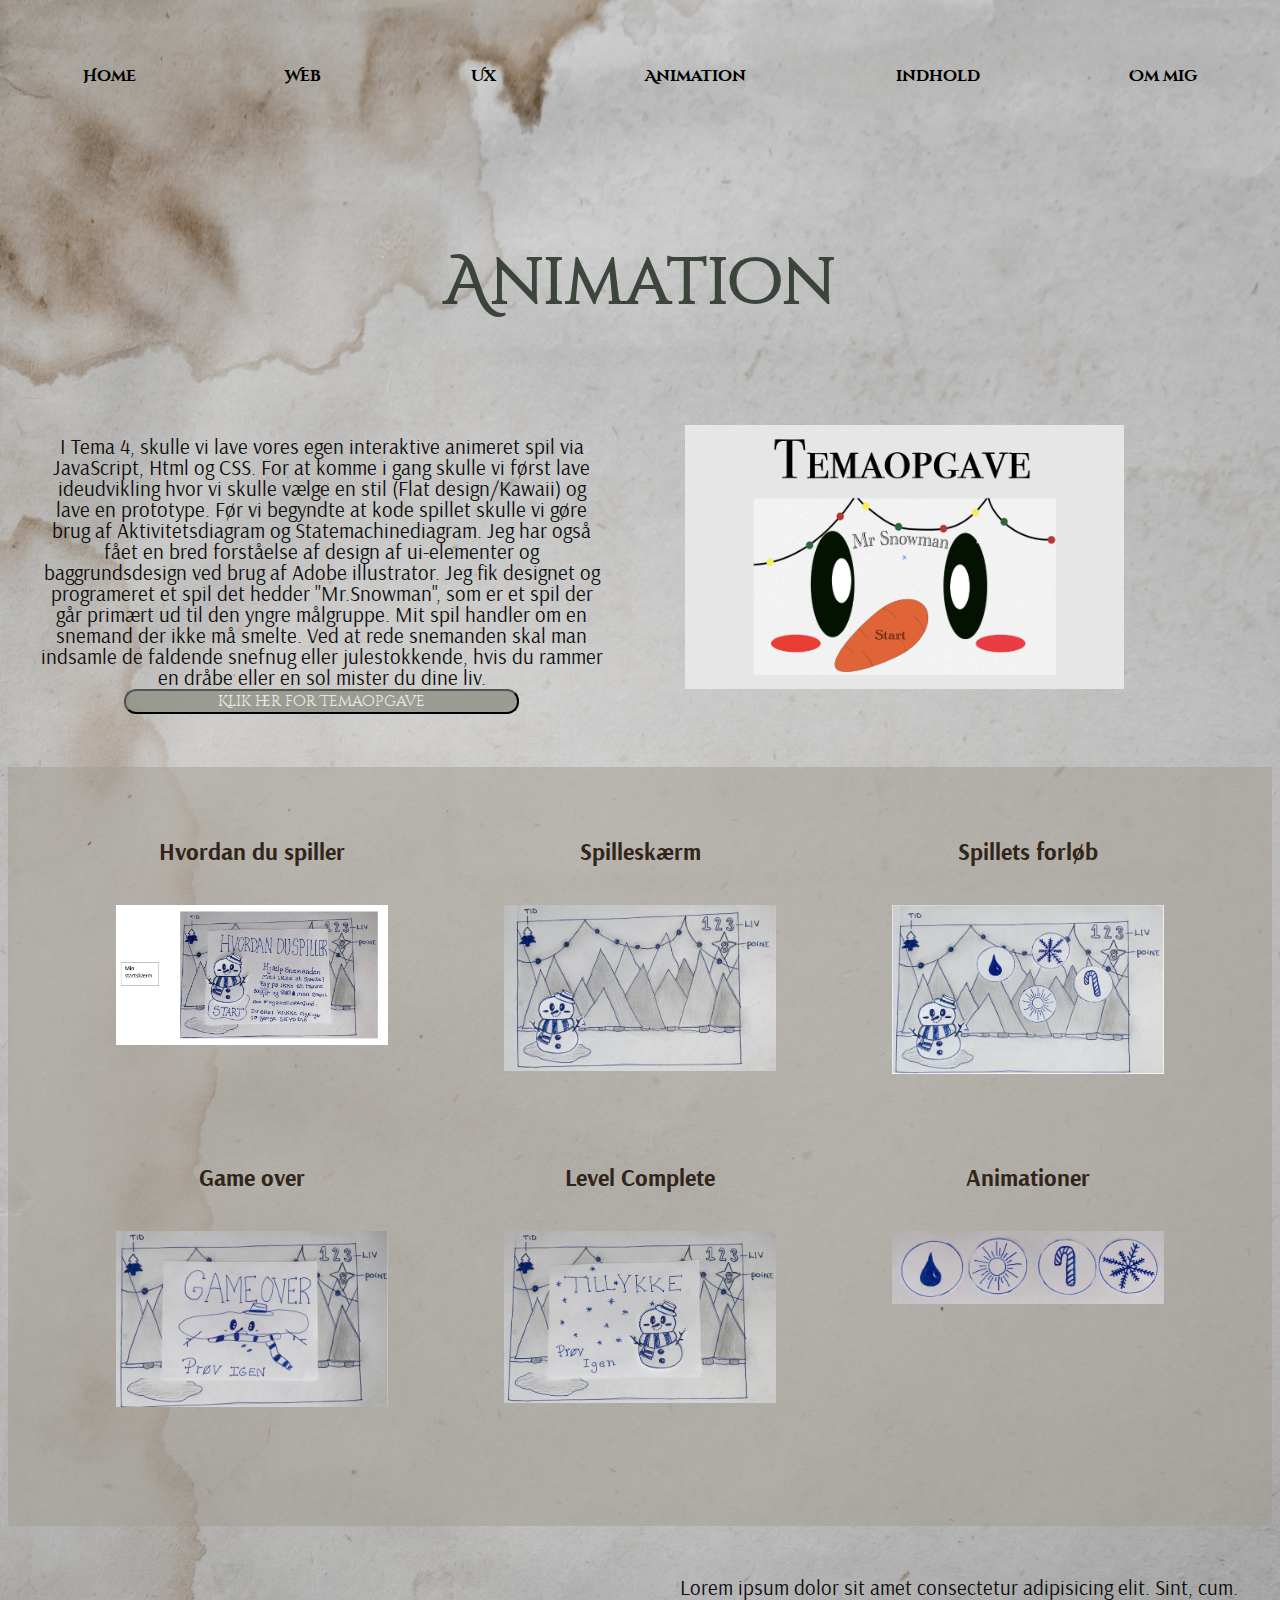
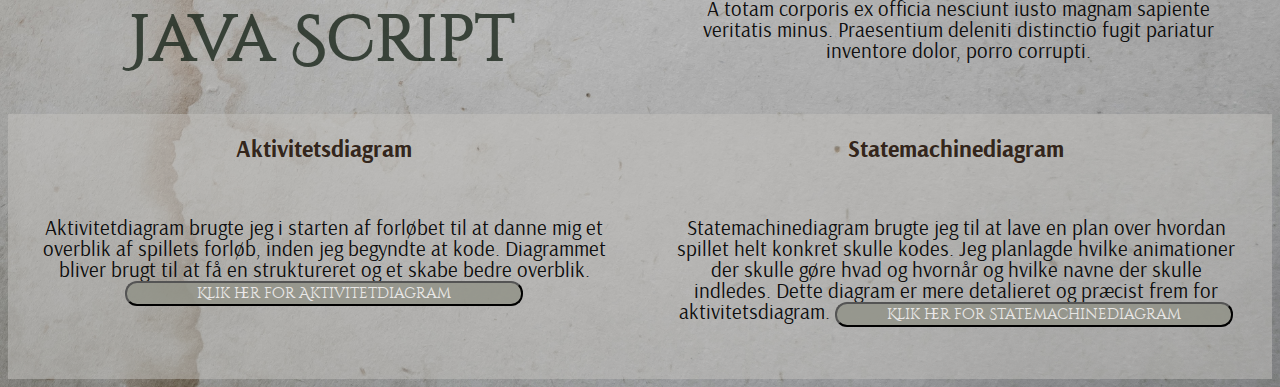
==== Animation.html @ ffbdc607 "./" ====
<!DOCTYPE html>
<html lang="da">
  <head>
    <meta charset="UTF-8" />
    <meta http-equiv="X-UA-Compatible" content="IE=edge" />
    <meta name="robots" content="noindex" />
    <meta name="viewport" content="width=device-width, initial-scale=1.0" />
    <link rel="stylesheet" href="./stylesheet.css" />
    <link rel="stylesheet" href="./Animation.css" />
    <title>Portfolie</title>
  </head>
  <body>
    <header>
      <nav class="main-menu">
        <button class="toggle-btn"></button>
        <ul>
          <li><a href="./index.html">Home</a></li>
          <li><a href="./Web.html">Web</a></li>
          <li><a href="./Ux.html"> Ux</a></li>
          <li><a href="./Animation.html">Animation</a></li>
          <li><a href="./indhold.html">indhold</a></li>
          <li><a href="./ommig.html">Om mig</a></li>
        </ul>
      </nav>
    </header>
    <main>
      <h1>Animation</h1>
      <div class="grid">
        <p>
          I Tema 4, skulle vi lave vores egen interaktive animeret spil via JavaScript, Html og CSS. For at komme i gang skulle vi først lave ideudvikling hvor vi skulle vælge en stil (Flat design/Kawaii) og lave en prototype. Før vi begyndte at kode
          spillet skulle vi gøre brug af Aktivitetsdiagram og Statemachinediagram. Jeg har også fået en bred forståelse af design af ui-elementer og baggrundsdesign ved brug af Adobe illustrator. Jeg fik designet og programeret et spil det hedder
          "Mr.Snowman", som er et spil der går primært ud til den yngre målgruppe. Mit spil handler om en snemand der ikke må smelte. Ved at rede snemanden skal man indsamle de faldende snefnug eller julestokkende, hvis du rammer en dråbe eller en
          sol mister du dine liv.
          <a href="https://www.sofiekkea.online/kea/04_animation/website/index.html" class="GFG"> </a>
          <button>Klik her for Temaopgave</button>
        </p>
        <div>
          <img class="Design" src="./billeder/9.png" alt="Design" />
        </div>
      </div>

      <div class="grid3">
        <h3>
          Hvordan du spiller
          <img class="Website" src="./billeder/7.png" alt="website" />
        </h3>
        <h3>
          Spilleskærm
          <img class="Website" src="./billeder/30.png" alt="website" />
        </h3>
        <h3>
          Spillets forløb
          <img class="Website" src="./billeder/31.png" alt="website" />
        </h3>
        <h3>
          Game over
          <img class="Website" src="./billeder/32.png" alt="website" />
        </h3>
        <h3>
          Level Complete
          <img class="Website" src="./billeder/33.png" alt="skitse5" />
        </h3>
        <h3>
          Animationer
          <img class="Website" src="./billeder/34.png" alt="website" />
        </h3>
      </div>

      <div class="grid">
        <h1>Java Script</h1>
        <p>Lorem ipsum dolor sit amet consectetur adipisicing elit. Sint, cum. A totam corporis ex officia nesciunt iusto magnam sapiente veritatis minus. Praesentium deleniti distinctio fugit pariatur inventore dolor, porro corrupti.</p>
      </div>

      <div class="grid4">
        <div>
          <h3>Aktivitetsdiagram</h3>
          <p>
            Aktivitetdiagram brugte jeg i starten af forløbet til at danne mig et overblik af spillets forløb, inden jeg begyndte at kode. Diagrammet bliver brugt til at få en struktureret og et skabe bedre overblik.
            <a href="https://www.sofiekkea.online/kea/04_animation/website/teknik.html" class="video1"> </a>
            <button>Klik her for Aktivitetdiagram</button>
          </p>
        </div>
        <div>
          <h3>Statemachinediagram</h3>
          <p>
            Statemachinediagram brugte jeg til at lave en plan over hvordan spillet helt konkret skulle kodes. Jeg planlagde hvilke animationer der skulle gøre hvad og hvornår og hvilke navne der skulle indledes. Dette diagram er mere detalieret og
            præcist frem for aktivitetsdiagram.
            <a href="https://www.sofiekkea.online/kea/04_animation/website/teknik.html" class="video2"> </a>
            <button>Klik her for Statemachinediagram</button>
          </p>
        </div>
      </div>
    </main>
    <script src="./portfolie.js"></script>
  </body>
</html>
---- stylesheet.css ----
/* Mine fonts */

@font-face {
  font-family: "cinzeldecoration";
  src: url("MenuFont/cinzeldecorative-regular-webfont.woff2") format("woff");
}

@font-face {
  font-family: "cinzeldecoration1";
  src: url("MenuFont/cinzeldecorative-bold-webfont.woff2") format("woff");
}

@font-face {
  font-family: "tekst";
  src: url(tekst/webfontkit-20230109-085537/arsenal-regular-webfont.woff2);
}

@font-face {
  font-family: "h3";
  src: url(tekst/webfontkit-20230109-085537/arsenal-bold-webfont.woff2);
}

/* tekst */

h1 {
  font-size: 120px;
  font-family: "cinzeldecoration";
  transition: 700ms ease;
  margin-bottom: 0px;
  color: rgb(207, 204, 177);
  text-align: center;
}

h2 {
  font-size: 40px;
  font-family: "cinzeldecoration1";
  margin-bottom: 0px;
  color: rgb(71, 67, 67);
  text-align: center;
}

p {
  font-family: "tekst";
  font-size: 1.5rem;
  color: rgba(247, 247, 247, 0.933);
  text-align: center;
  padding: 5%;
}

h1 {
  font-size: 4rem;
  color: rgba(28, 40, 29, 0.816);
  padding: 5%;
}

/* Min menu (Unordered list) */

ul {
  list-style: none;
  display: flex;
  font-family: "cinzeldecoration1";
  justify-content: space-around;
  padding: 50px 0;
  /* background-color: rgba(0, 0, 0, 0.144); */
}

ul:hover {
  letter-spacing: 1px;
  transition: 700ms ease;
}

ul a {
  color: rgb(0, 0, 0);
  text-decoration: none;
}

/* Min baggrund */

body {
  background-image: url(./billeder/baggrund.jpg);
  background-size: cover;
}

/* Portfolie overskrift på Forside (ease in)*/

.container {
  height: 50%;
  display: flex;
  margin: 10% 30%;
  flex-direction: column;
  align-items: center;
}

p {
  font-family: "tekst";
  font-size: 1.3rem;
  color: rgba(0, 0, 0, 0.933);
  /* text-align: center; */
  /* padding: 10%; */
  /* background-color: rgba(197, 209, 199, 0.596); */
}

h1:hover {
  letter-spacing: 1px;
}

.navn {
  color: bisque;
  text-align: center;
}

/* button {
  height: 25px;
  width: 60%;
  font-size: 15px;
  color: #e9e7e6;
  font-family: "cinzeldecoration";
  gap: 5px;
} */

/* burgermenu */
.toggle-btn {
  font-family: "astralaga";
  background: transparent;
  padding: 5px;
  border: solid 1px;
  min-width: 44px;
  min-height: 44px;
  font-size: 1.1rem;
  cursor: pointer;
  display: none;
  place-content: center;
}

h4 {
  text-align: center;
  font-size: xx-large;
}

.grid {
  grid-template-columns: 1fr;
}

@media (max-width: 600px) {
  .toggle-btn {
    display: block;
  }

  .main-menu.shown {
    display: contents;
  }

  .main-menu ul {
    display: none;
  }

  .main-menu.shown ul {
    border-top: 1px solid #000;
    padding-top: 1rem;
    display: flex;
    flex-flow: column;
    flex-basis: 100%;
  }

  h1 {
    font-size: 60px;
  }

  ul a {
    color: rgb(207, 204, 177);
  }

  .grid {
    grid-template-columns: 1fr;
  }

  body {
    background-size: cover;
    background-repeat: no-repeat;
  }
}
---- Animation.css ----
.grid3 {
  display: grid;
  grid-template-columns: 1fr 1fr 1fr;
  padding: 50px;
}

img {
  width: 70%;
  gap: 20px;
  margin: 40px;
  justify-self: center;
}
.grid {
  display: grid;
  grid-template-columns: 1fr 1fr;
  grid-gap: 10px;

  /* background-color: rgba(33, 29, 29, 0.368); */
}

.grid1 {
  display: grid;
  grid-template-columns: 1fr;
  background-color: rgba(110, 113, 109, 0.548);
}

.grid3 {
  display: grid;
  grid-template-columns: 1fr 1fr 1fr;
  background-color: rgba(163, 157, 147, 0.504);
}

.grid4 {
  display: grid;
  grid-template-columns: 1fr 1fr;
  background-color: rgba(195, 193, 190, 0.504);
}

h3 {
  font-family: "p";
  font-size: 1.5rem;
  color: rgba(39, 23, 13, 0.933);
  text-align: center;
  /* padding: 10%; */
  /* background-color: rgba(197, 209, 199, 0.596); */
}

h1 {
  font-size: 4rem;
  color: rgba(28, 40, 29, 0.816);
  padding: 5%;
}

button {
  justify-content: center;
  width: 70%;
  font-size: 15px;
  color: #e9e7e6;
  background: #919288d8;
  font-family: "cinzeldecoration";
  border-radius: 12px;
  margin: auto;
  gap: 20%;
}

h3 {
  font-family: "h3";
  font-size: 1.5rem;
  color: rgba(39, 23, 13, 0.933);
  text-align: center;
}

@media (max-width: 600px) {
  .grid {
    grid-template-columns: 1fr;
  }

  ul a {
    color: rgb(0, 0, 0);
  }

  h1 {
    font-size: 2rem;
    color: black;
  }
  .grid1 {
    grid-template-columns: 1fr;
  }
  .grid3 {
    grid-template-columns: 1fr;
  }
  .grid4 {
    grid-template-columns: 1fr;
  }

  iframe {
    width: 100%;
  }
}
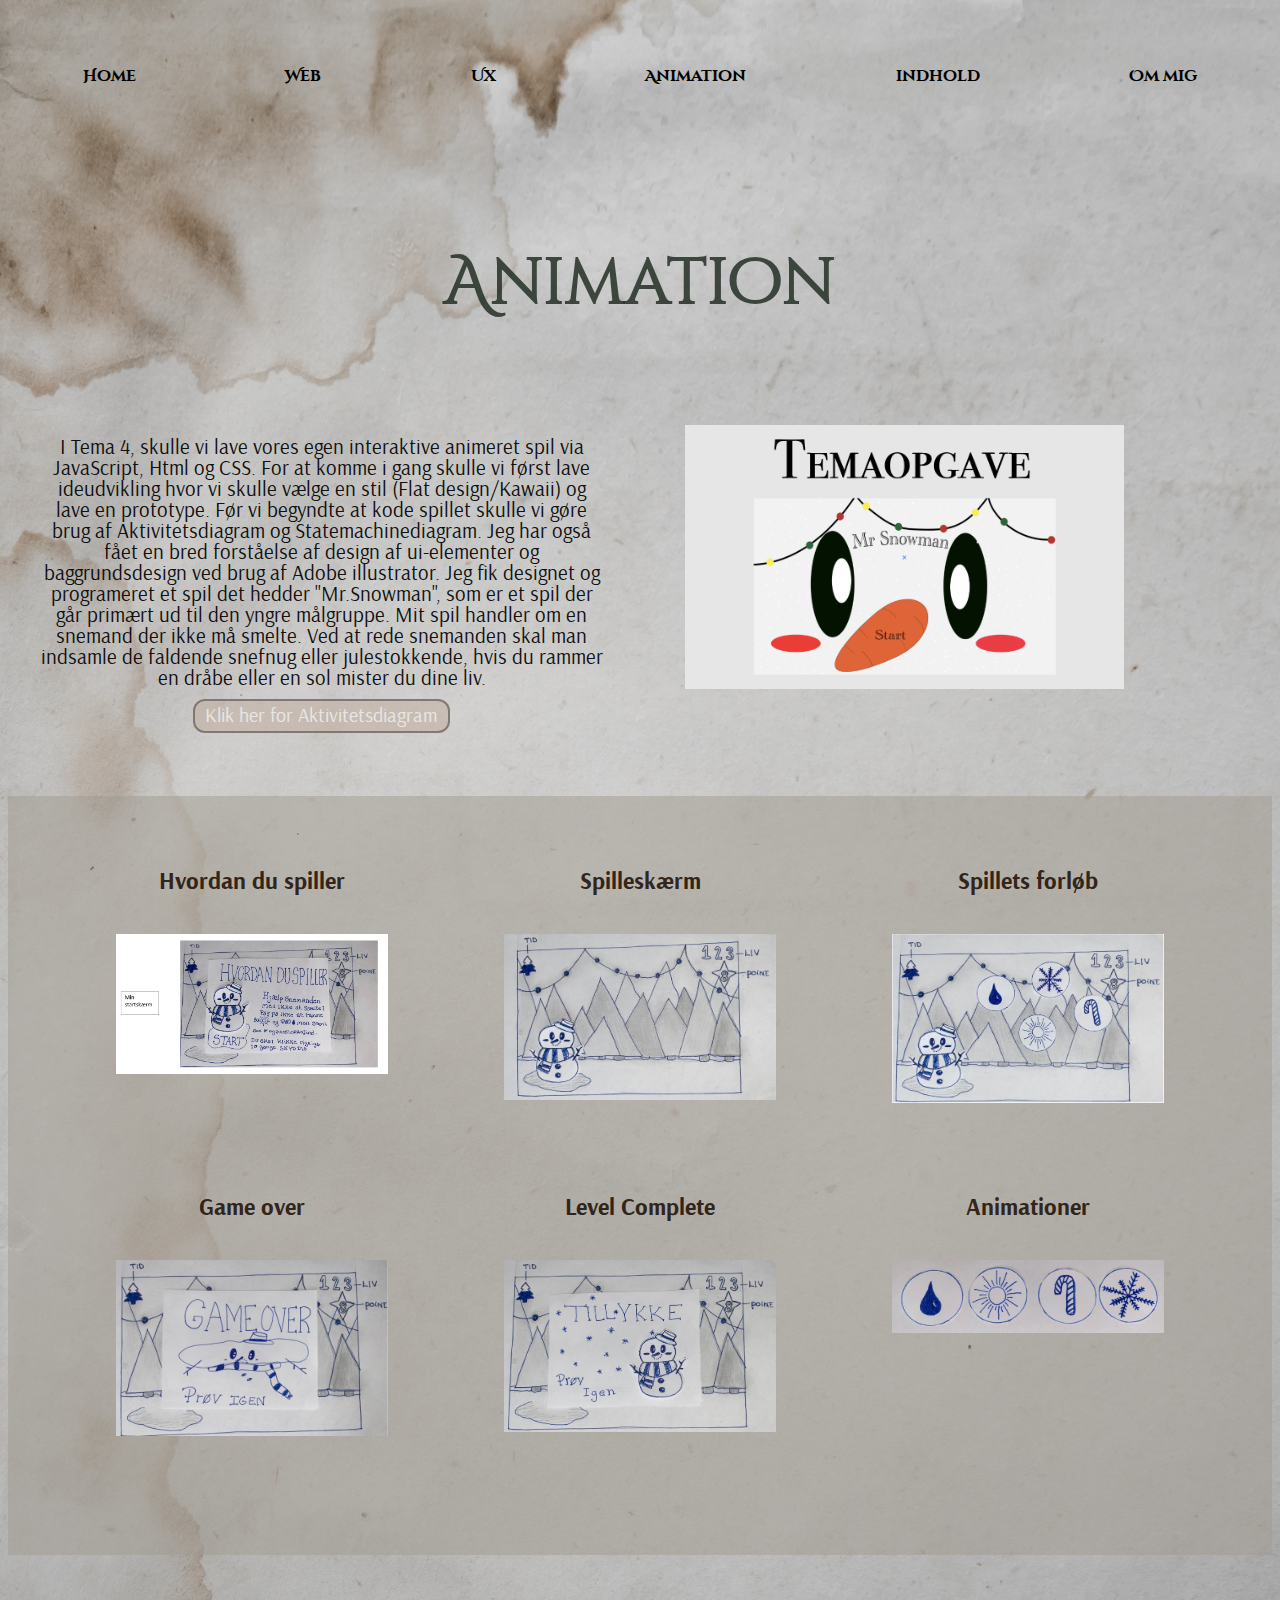
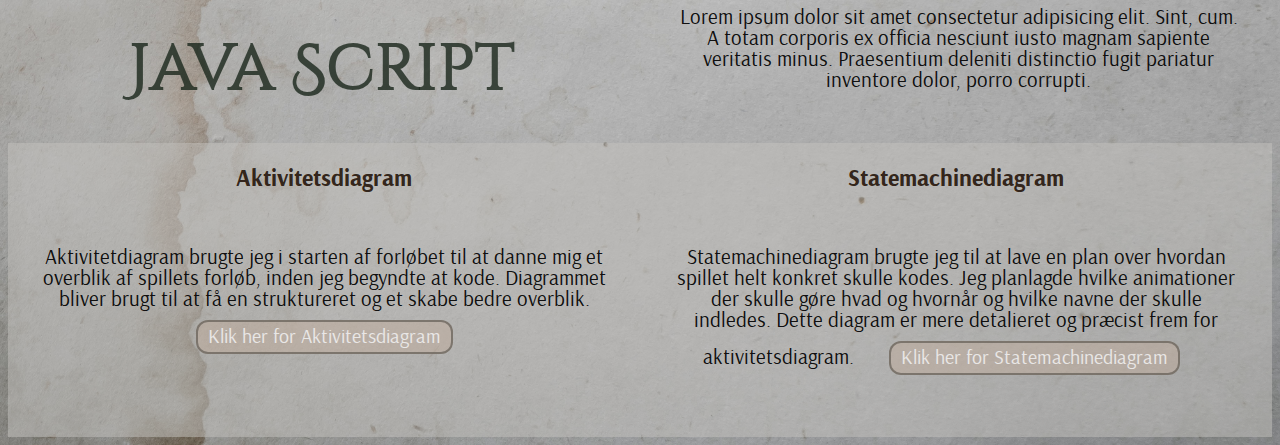
==== commit ec17e754: "ændringer" ====
--- a/Animation.html
+++ b/Animation.html
@@ -31,9 +31,9 @@
           spillet skulle vi gøre brug af Aktivitetsdiagram og Statemachinediagram. Jeg har også fået en bred forståelse af design af ui-elementer og baggrundsdesign ved brug af Adobe illustrator. Jeg fik designet og programeret et spil det hedder
           "Mr.Snowman", som er et spil der går primært ud til den yngre målgruppe. Mit spil handler om en snemand der ikke må smelte. Ved at rede snemanden skal man indsamle de faldende snefnug eller julestokkende, hvis du rammer en dråbe eller en
           sol mister du dine liv.
-          <a href="https://www.sofiekkea.online/kea/04_animation/website/index.html" class="GFG"> </a>
-          <button>Klik her for Temaopgave</button>
+          <a href="https://www.sofiekkea.online/kea/04_animation/website/index.html" class="GFG"> Klik her for Aktivitetsdiagram</a>
         </p>
+
         <div>
           <img class="Design" src="./billeder/9.png" alt="Design" />
         </div>
@@ -76,8 +76,7 @@
           <h3>Aktivitetsdiagram</h3>
           <p>
             Aktivitetdiagram brugte jeg i starten af forløbet til at danne mig et overblik af spillets forløb, inden jeg begyndte at kode. Diagrammet bliver brugt til at få en struktureret og et skabe bedre overblik.
-            <a href="https://www.sofiekkea.online/kea/04_animation/website/teknik.html" class="video1"> </a>
-            <button>Klik her for Aktivitetdiagram</button>
+            <a href="https://www.sofiekkea.online/kea/04_animation/website/teknik.html" class="GFG"> Klik her for Aktivitetsdiagram</a>
           </p>
         </div>
         <div>
@@ -85,8 +84,7 @@
           <p>
             Statemachinediagram brugte jeg til at lave en plan over hvordan spillet helt konkret skulle kodes. Jeg planlagde hvilke animationer der skulle gøre hvad og hvornår og hvilke navne der skulle indledes. Dette diagram er mere detalieret og
             præcist frem for aktivitetsdiagram.
-            <a href="https://www.sofiekkea.online/kea/04_animation/website/teknik.html" class="video2"> </a>
-            <button>Klik her for Statemachinediagram</button>
+            <a href="https://www.sofiekkea.online/kea/04_animation/website/teknik.html" class="GFG"> Klik her for Statemachinediagram</a>
           </p>
         </div>
       </div>
--- a/stylesheet.css
+++ b/stylesheet.css
@@ -62,6 +62,19 @@
   justify-content: space-around;
   padding: 50px 0;
   /* background-color: rgba(0, 0, 0, 0.144); */
+}
+.GFG {
+  background-color: rgba(191, 172, 155, 0.491);
+  border: 2px solid rgba(97, 91, 84, 0.69);
+  color: #e9e7e6;
+  padding: 5px 10px;
+  text-align: center;
+  display: inline-block;
+  font-size: 20px;
+  margin: 10px 30px;
+  cursor: pointer;
+  text-decoration: none;
+  border-radius: 12px;
 }
 
 ul:hover {
--- a/Animation.css
+++ b/Animation.css
@@ -51,16 +51,18 @@
   padding: 5%;
 }
 
-button {
-  justify-content: center;
-  width: 70%;
-  font-size: 15px;
+.GFG {
+  background-color: rgba(191, 172, 155, 0.491);
+  border: 2px solid rgba(97, 91, 84, 0.69);
   color: #e9e7e6;
-  background: #919288d8;
-  font-family: "cinzeldecoration";
+  padding: 5px 10px;
+  text-align: center;
+  display: inline-block;
+  font-size: 20px;
+  margin: 10px 30px;
+  cursor: pointer;
+  text-decoration: none;
   border-radius: 12px;
-  margin: auto;
-  gap: 20%;
 }
 
 h3 {
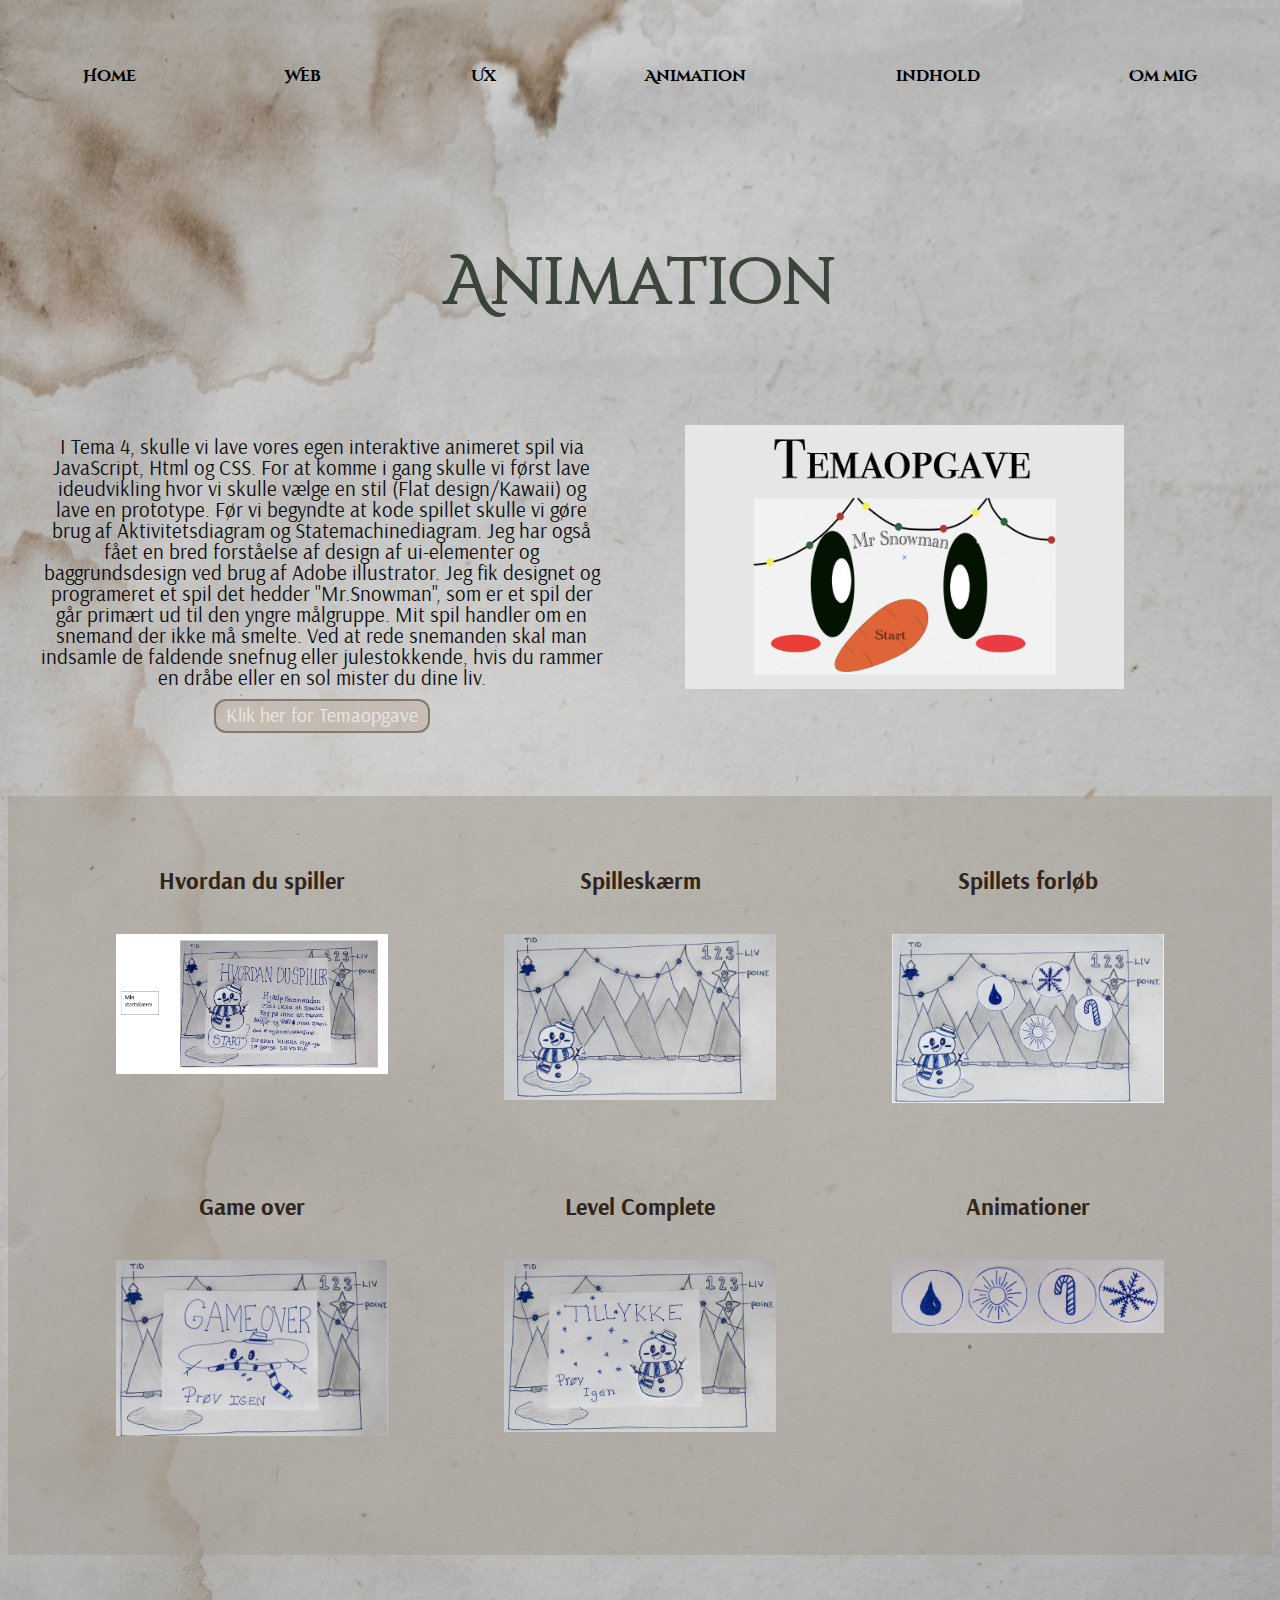
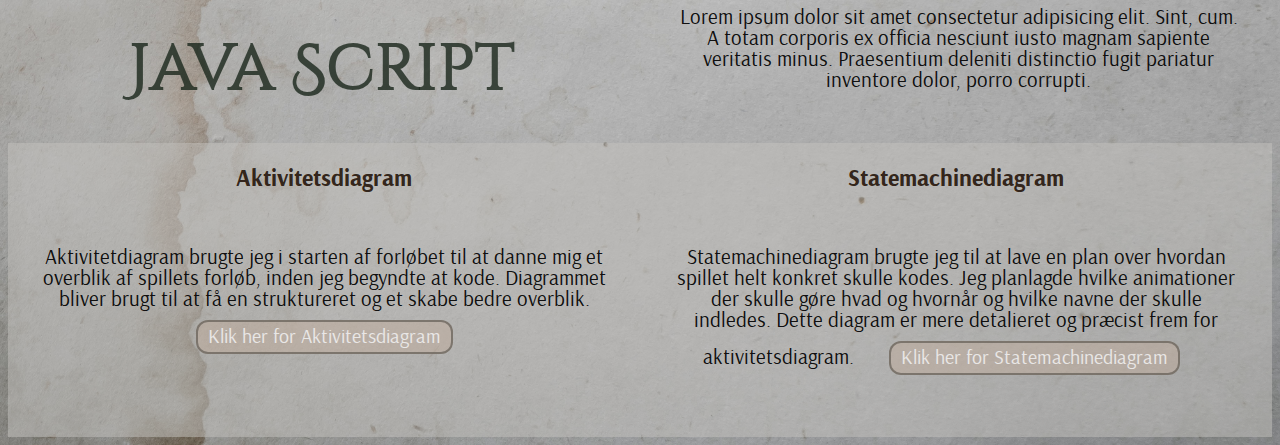
==== commit b5899f65: "ændringer" ====
--- a/Animation.html
+++ b/Animation.html
@@ -31,7 +31,7 @@
           spillet skulle vi gøre brug af Aktivitetsdiagram og Statemachinediagram. Jeg har også fået en bred forståelse af design af ui-elementer og baggrundsdesign ved brug af Adobe illustrator. Jeg fik designet og programeret et spil det hedder
           "Mr.Snowman", som er et spil der går primært ud til den yngre målgruppe. Mit spil handler om en snemand der ikke må smelte. Ved at rede snemanden skal man indsamle de faldende snefnug eller julestokkende, hvis du rammer en dråbe eller en
           sol mister du dine liv.
-          <a href="https://www.sofiekkea.online/kea/04_animation/website/index.html" class="GFG"> Klik her for Aktivitetsdiagram</a>
+          <a href="https://www.sofiekkea.online/kea/04_animation/website/index.html" class="GFG"> Klik her for Temaopgave </a>
         </p>
 
         <div>
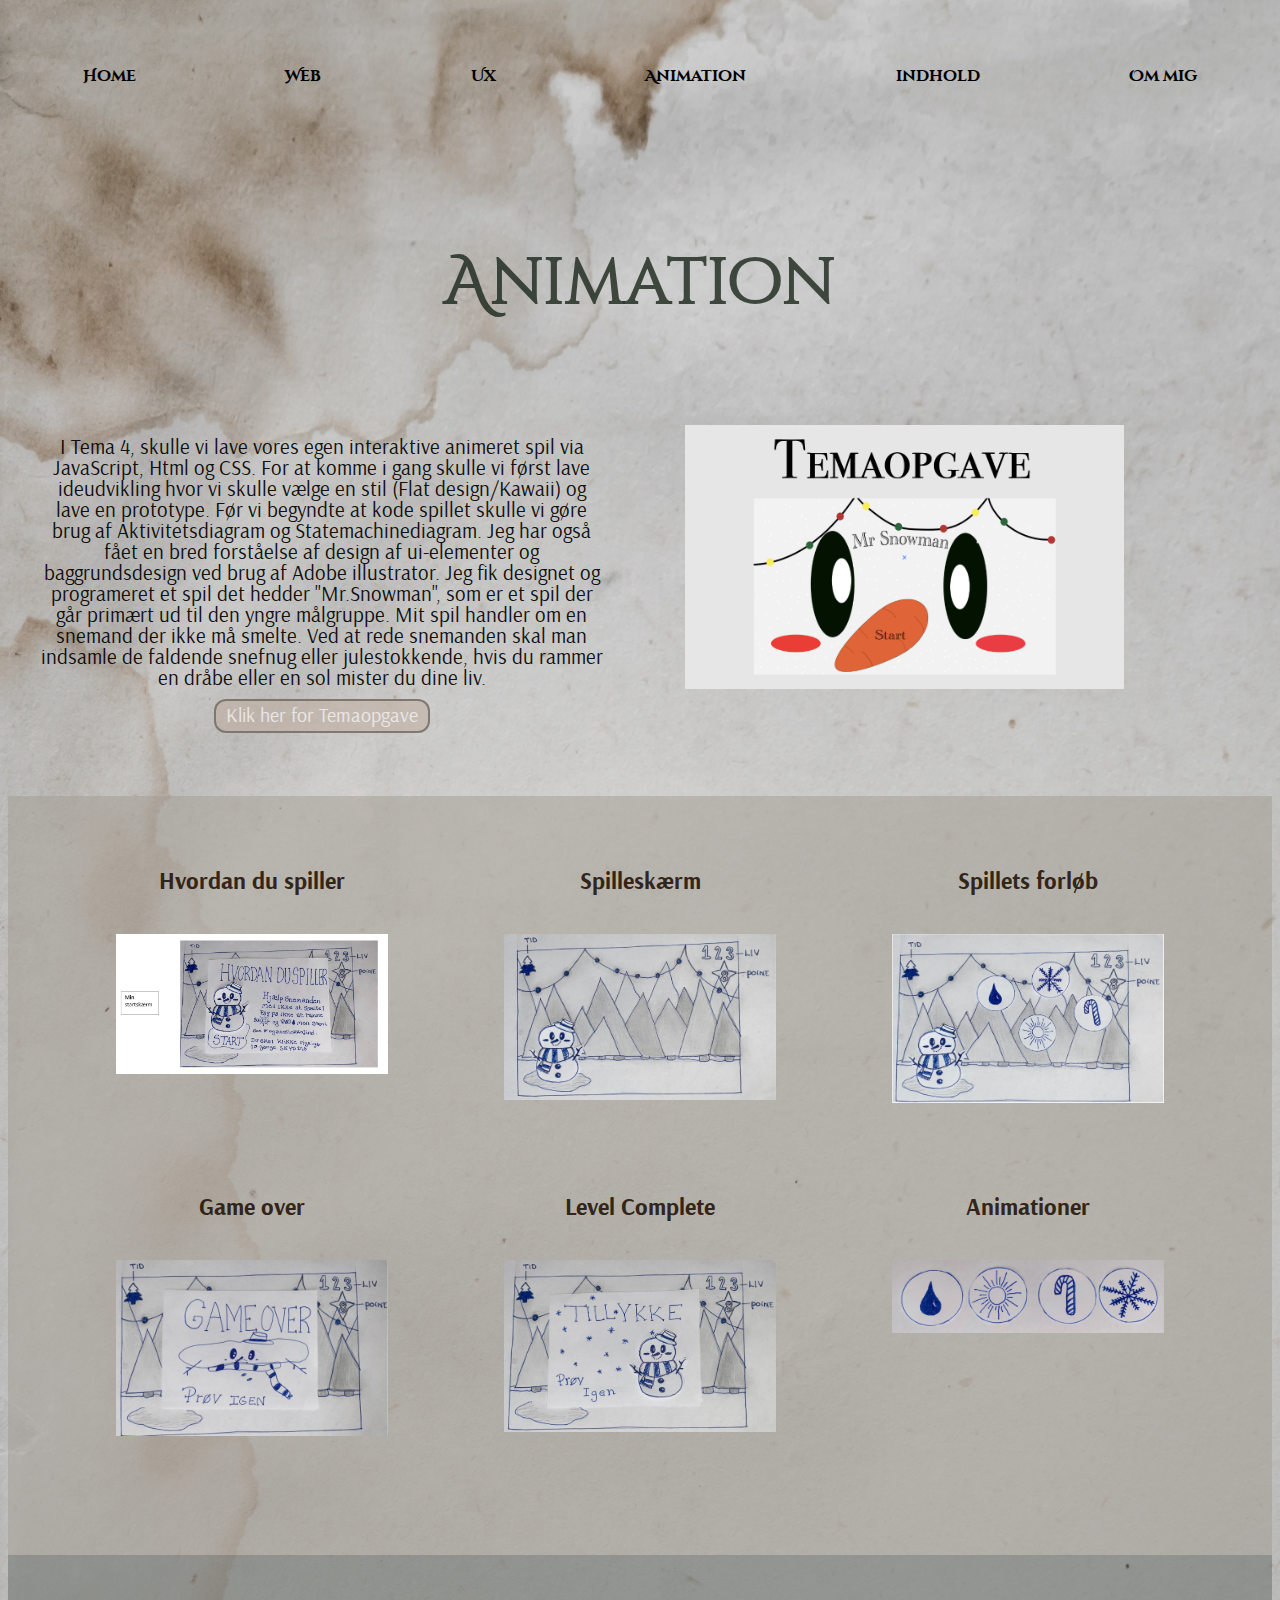
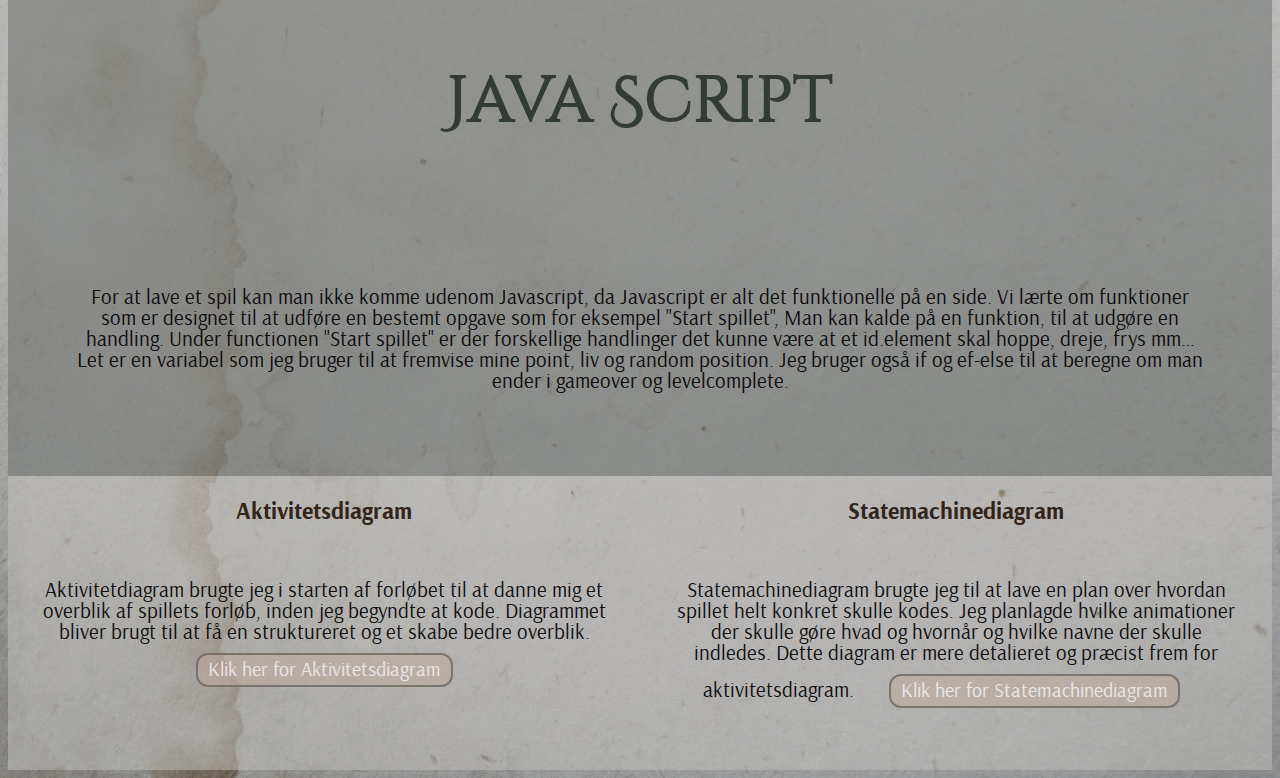
==== commit 01c2a4c4: "JavaScript teksten" ====
--- a/Animation.html
+++ b/Animation.html
@@ -66,9 +66,13 @@
         </h3>
       </div>
 
-      <div class="grid">
+      <div class="grid1">
         <h1>Java Script</h1>
-        <p>Lorem ipsum dolor sit amet consectetur adipisicing elit. Sint, cum. A totam corporis ex officia nesciunt iusto magnam sapiente veritatis minus. Praesentium deleniti distinctio fugit pariatur inventore dolor, porro corrupti.</p>
+        <p>
+          For at lave et spil kan man ikke komme udenom Javascript, da Javascript er alt det funktionelle på en side. Vi lærte om funktioner som er designet til at udføre en bestemt opgave som for eksempel "Start spillet", Man kan kalde på en
+          funktion, til at udgøre en handling. Under functionen "Start spillet" er der forskellige handlinger det kunne være at et id.element skal hoppe, dreje, frys mm… Let er en variabel som jeg bruger til at fremvise mine point, liv og random
+          position. Jeg bruger også if og ef-else til at beregne om man ender i gameover og levelcomplete.
+        </p>
       </div>
 
       <div class="grid4">
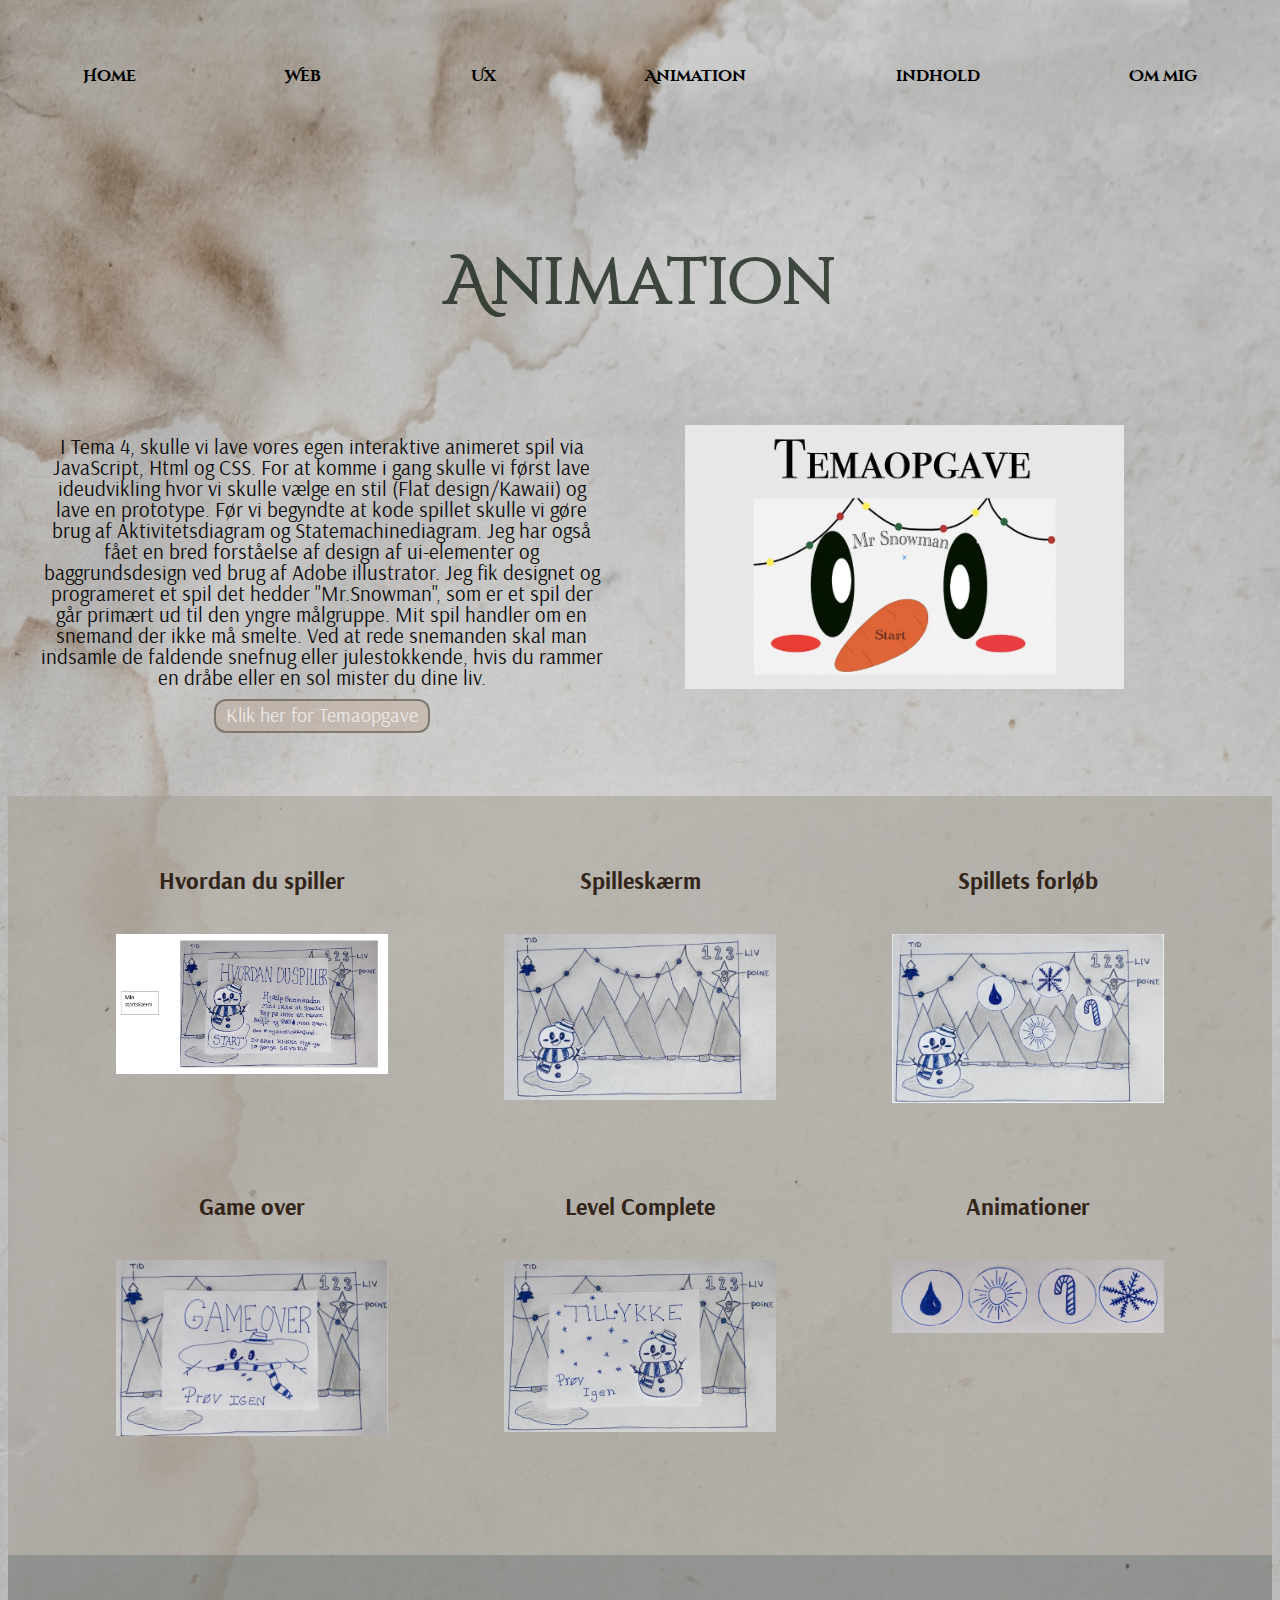
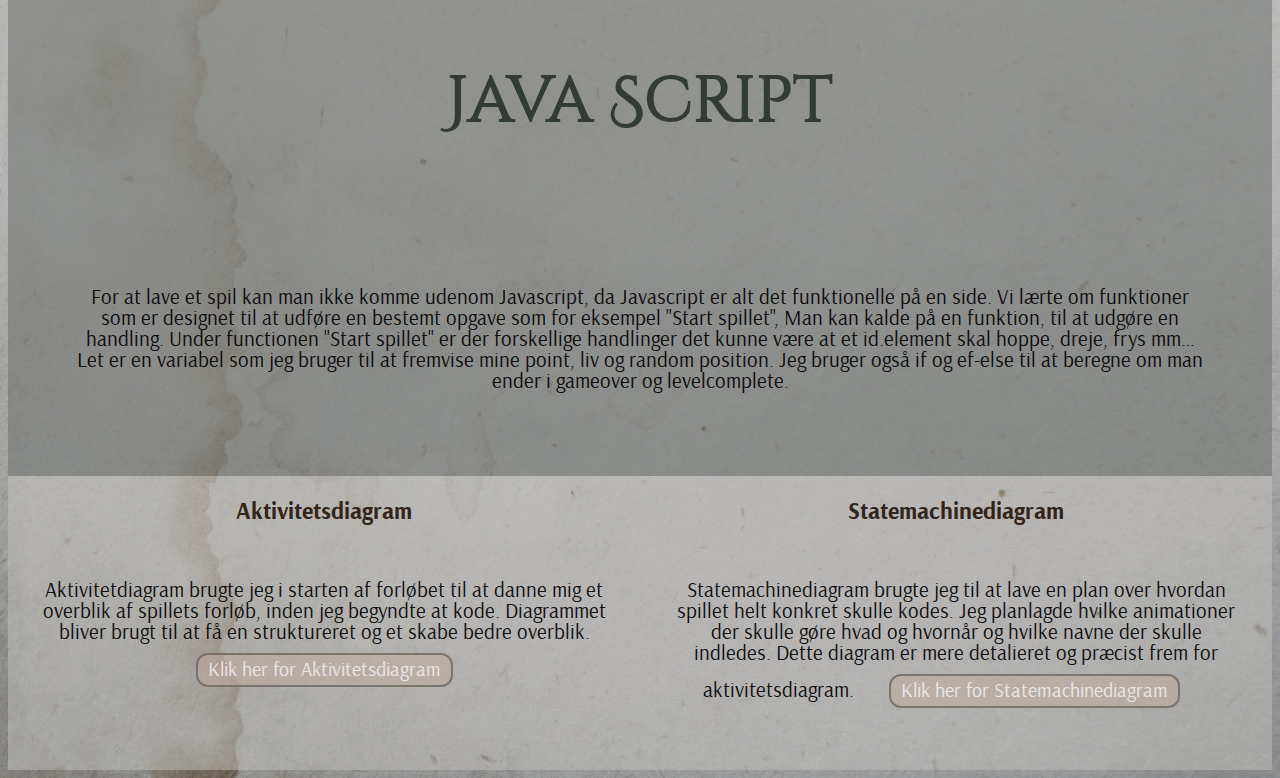
==== commit 73790dd5: "webp" ====
--- a/Animation.html
+++ b/Animation.html
@@ -35,34 +35,34 @@
         </p>
 
         <div>
-          <img class="Design" src="./billeder/9.png" alt="Design" />
+          <img class="Design" src="./billeder/9.webp" alt="Design" />
         </div>
       </div>
 
       <div class="grid3">
         <h3>
           Hvordan du spiller
-          <img class="Website" src="./billeder/7.png" alt="website" />
+          <img class="Website" src="./billeder/7.webp" alt="website" />
         </h3>
         <h3>
           Spilleskærm
-          <img class="Website" src="./billeder/30.png" alt="website" />
+          <img class="Website" src="./billeder/30.webp" alt="website" />
         </h3>
         <h3>
           Spillets forløb
-          <img class="Website" src="./billeder/31.png" alt="website" />
+          <img class="Website" src="./billeder/31.webp" alt="website" />
         </h3>
         <h3>
           Game over
-          <img class="Website" src="./billeder/32.png" alt="website" />
+          <img class="Website" src="./billeder/32.webp" alt="website" />
         </h3>
         <h3>
           Level Complete
-          <img class="Website" src="./billeder/33.png" alt="skitse5" />
+          <img class="Website" src="./billeder/33.webp" alt="skitse5" />
         </h3>
         <h3>
           Animationer
-          <img class="Website" src="./billeder/34.png" alt="website" />
+          <img class="Website" src="./billeder/34.webp" alt="website" />
         </h3>
       </div>
 
--- a/Animation.css
+++ b/Animation.css
@@ -16,6 +16,10 @@
   grid-gap: 10px;
 
   /* background-color: rgba(33, 29, 29, 0.368); */
+}
+
+p {
+  text-align: center;
 }
 
 .grid1 {
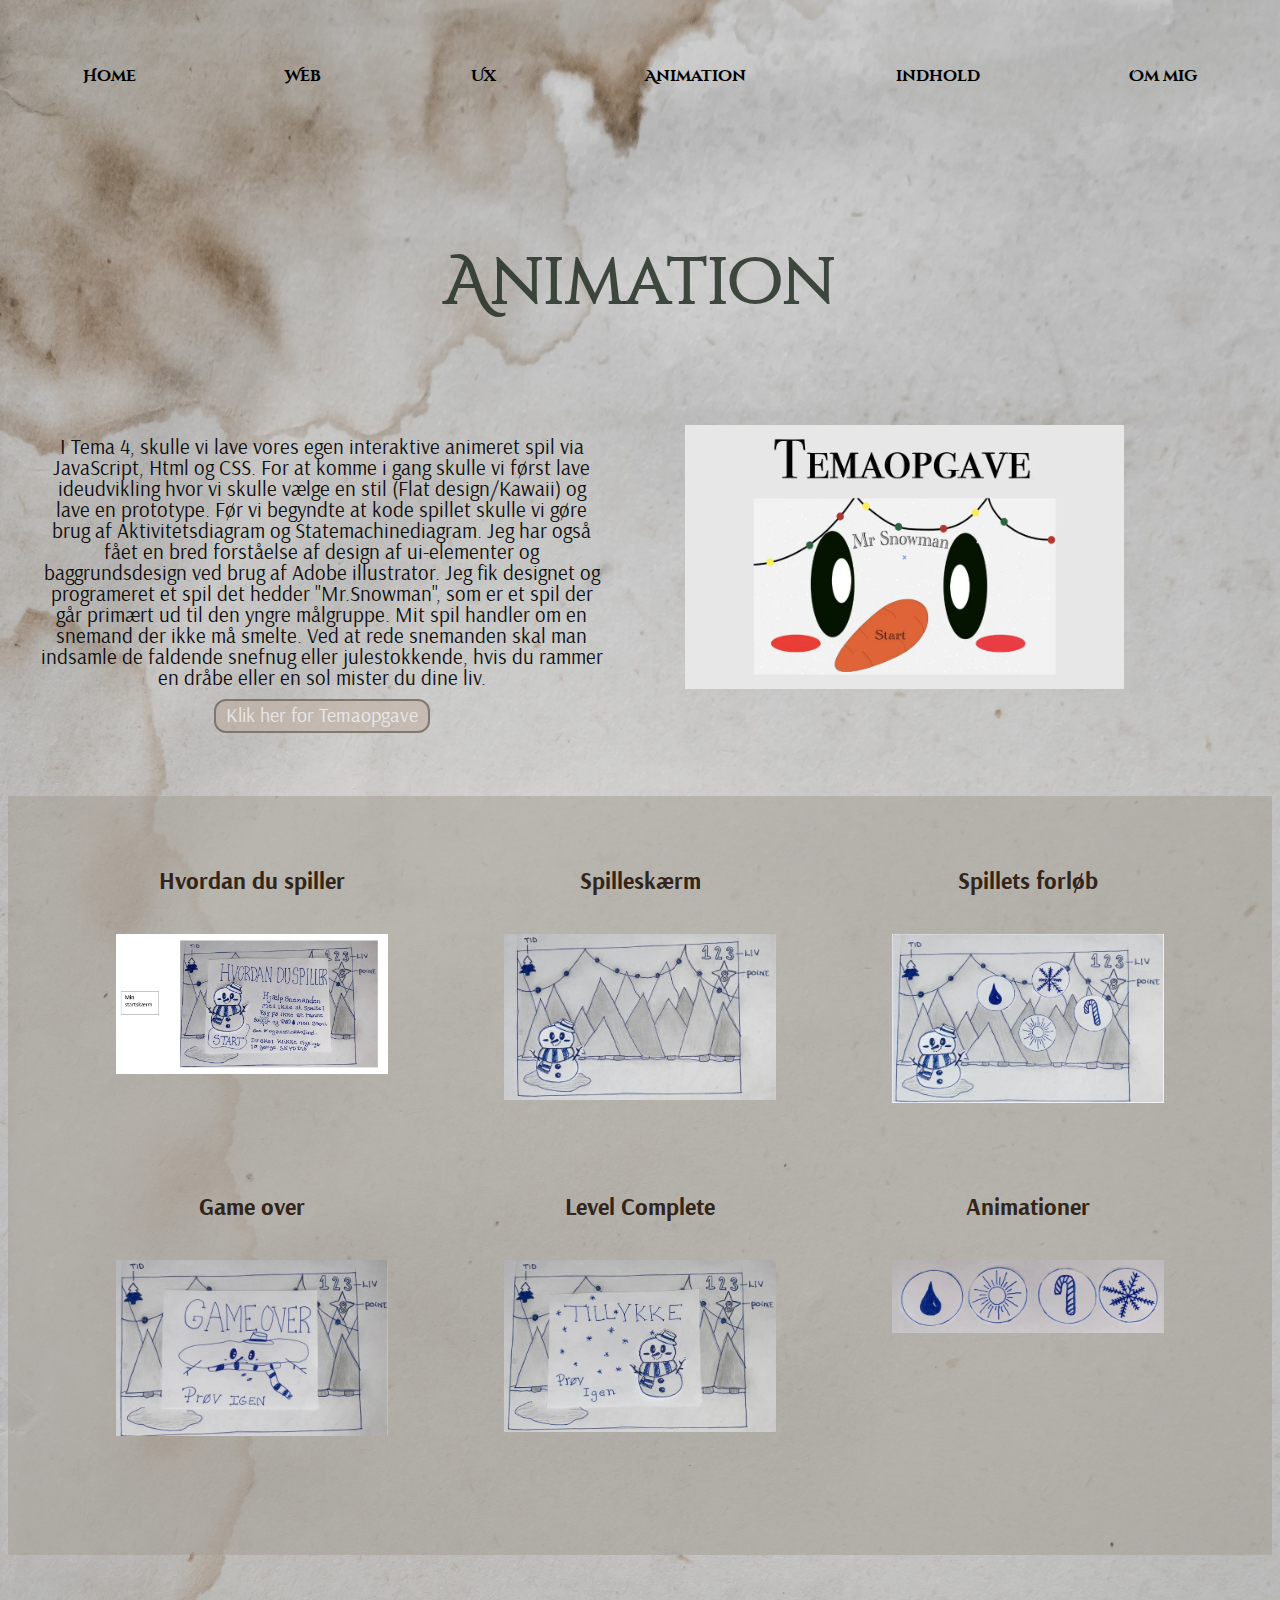
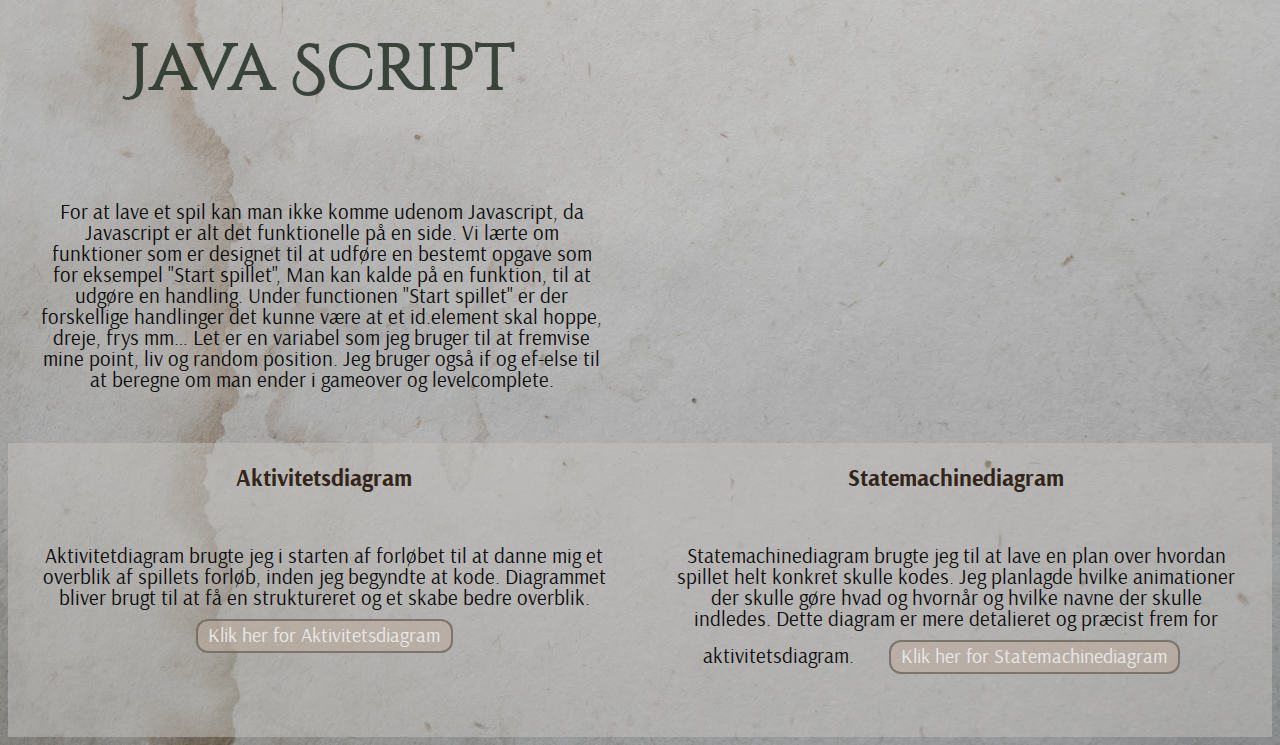
==== commit 0bb44212: "Slettet png'er" ====
--- a/Animation.html
+++ b/Animation.html
@@ -66,8 +66,9 @@
         </h3>
       </div>
 
-      <div class="grid1">
+      <div class="grid">
         <h1>Java Script</h1>
+        <source src="Animations video/20230109135455138.mp4" class="mp4" />
         <p>
           For at lave et spil kan man ikke komme udenom Javascript, da Javascript er alt det funktionelle på en side. Vi lærte om funktioner som er designet til at udføre en bestemt opgave som for eksempel "Start spillet", Man kan kalde på en
           funktion, til at udgøre en handling. Under functionen "Start spillet" er der forskellige handlinger det kunne være at et id.element skal hoppe, dreje, frys mm… Let er en variabel som jeg bruger til at fremvise mine point, liv og random
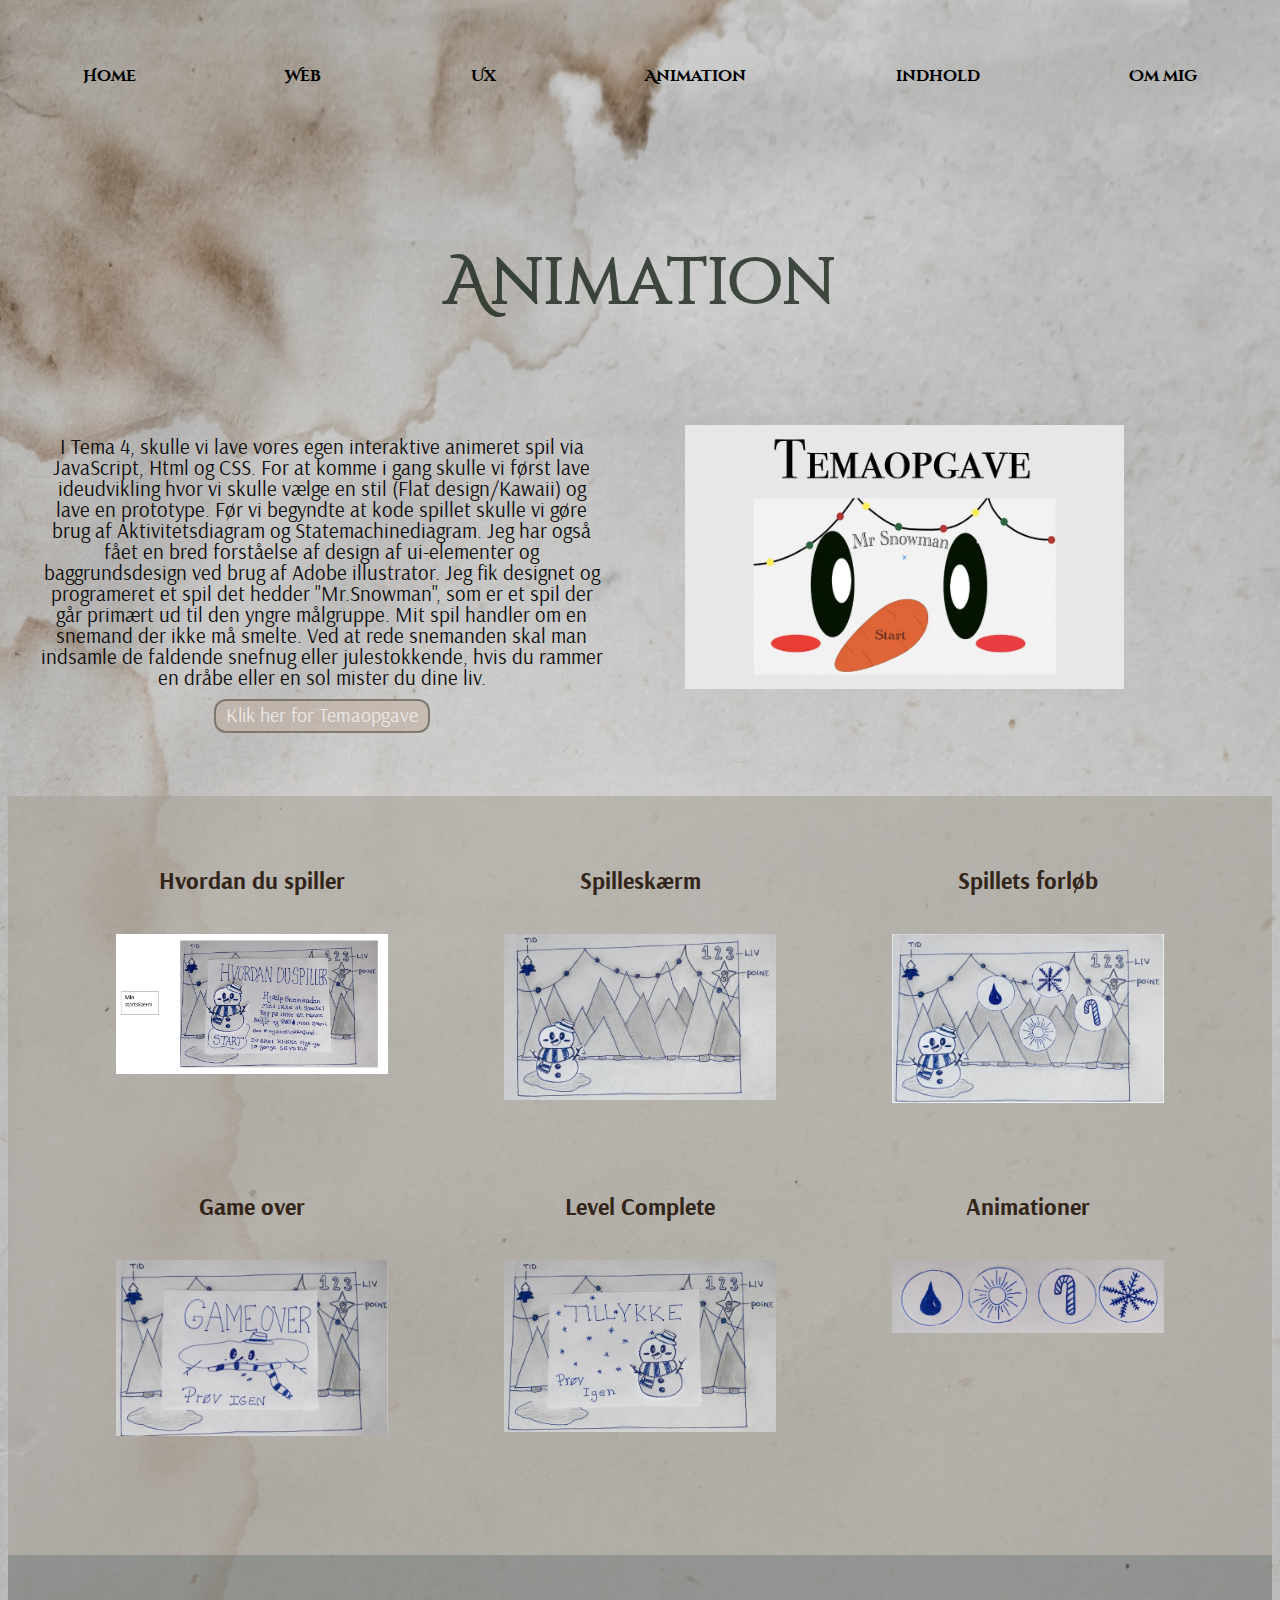
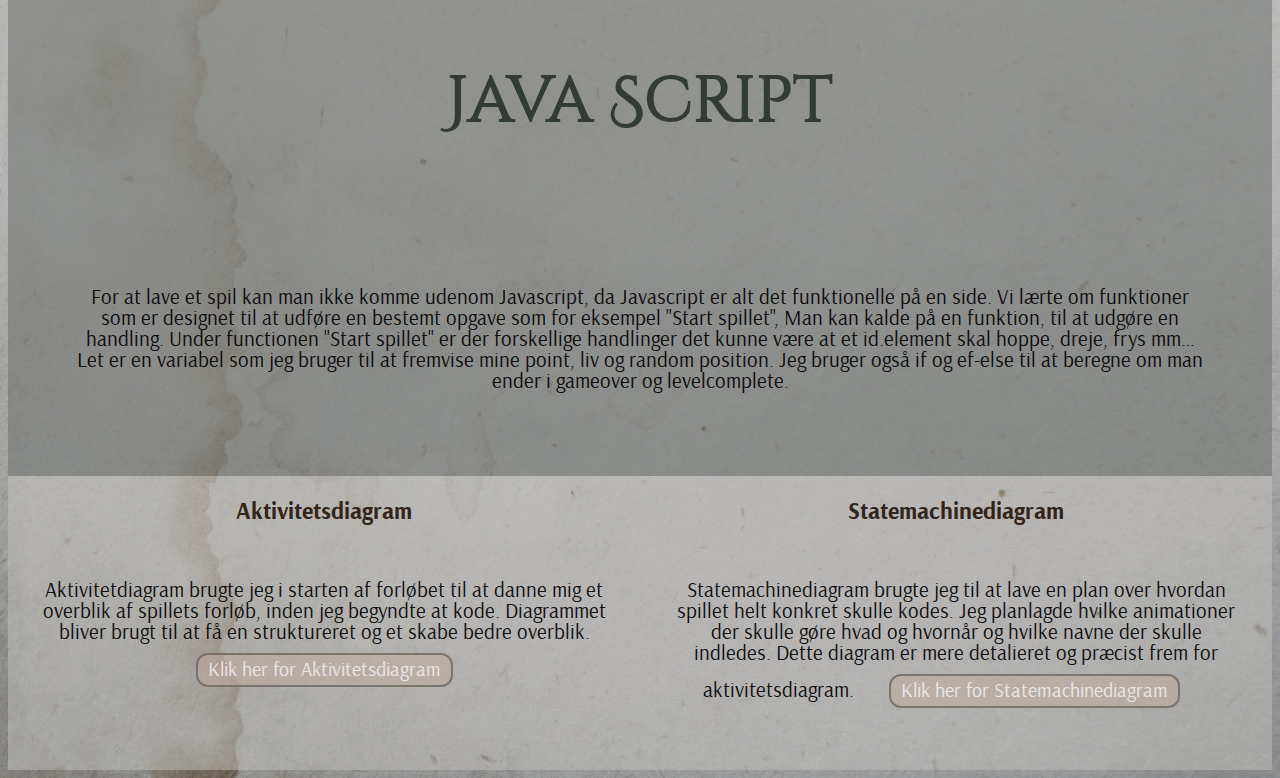
==== commit ba2b9588: "ændringer i knapper" ====
--- a/Animation.html
+++ b/Animation.html
@@ -66,9 +66,8 @@
         </h3>
       </div>
 
-      <div class="grid">
+      <div class="grid1">
         <h1>Java Script</h1>
-        <source src="Animations video/20230109135455138.mp4" class="mp4" />
         <p>
           For at lave et spil kan man ikke komme udenom Javascript, da Javascript er alt det funktionelle på en side. Vi lærte om funktioner som er designet til at udføre en bestemt opgave som for eksempel "Start spillet", Man kan kalde på en
           funktion, til at udgøre en handling. Under functionen "Start spillet" er der forskellige handlinger det kunne være at et id.element skal hoppe, dreje, frys mm… Let er en variabel som jeg bruger til at fremvise mine point, liv og random
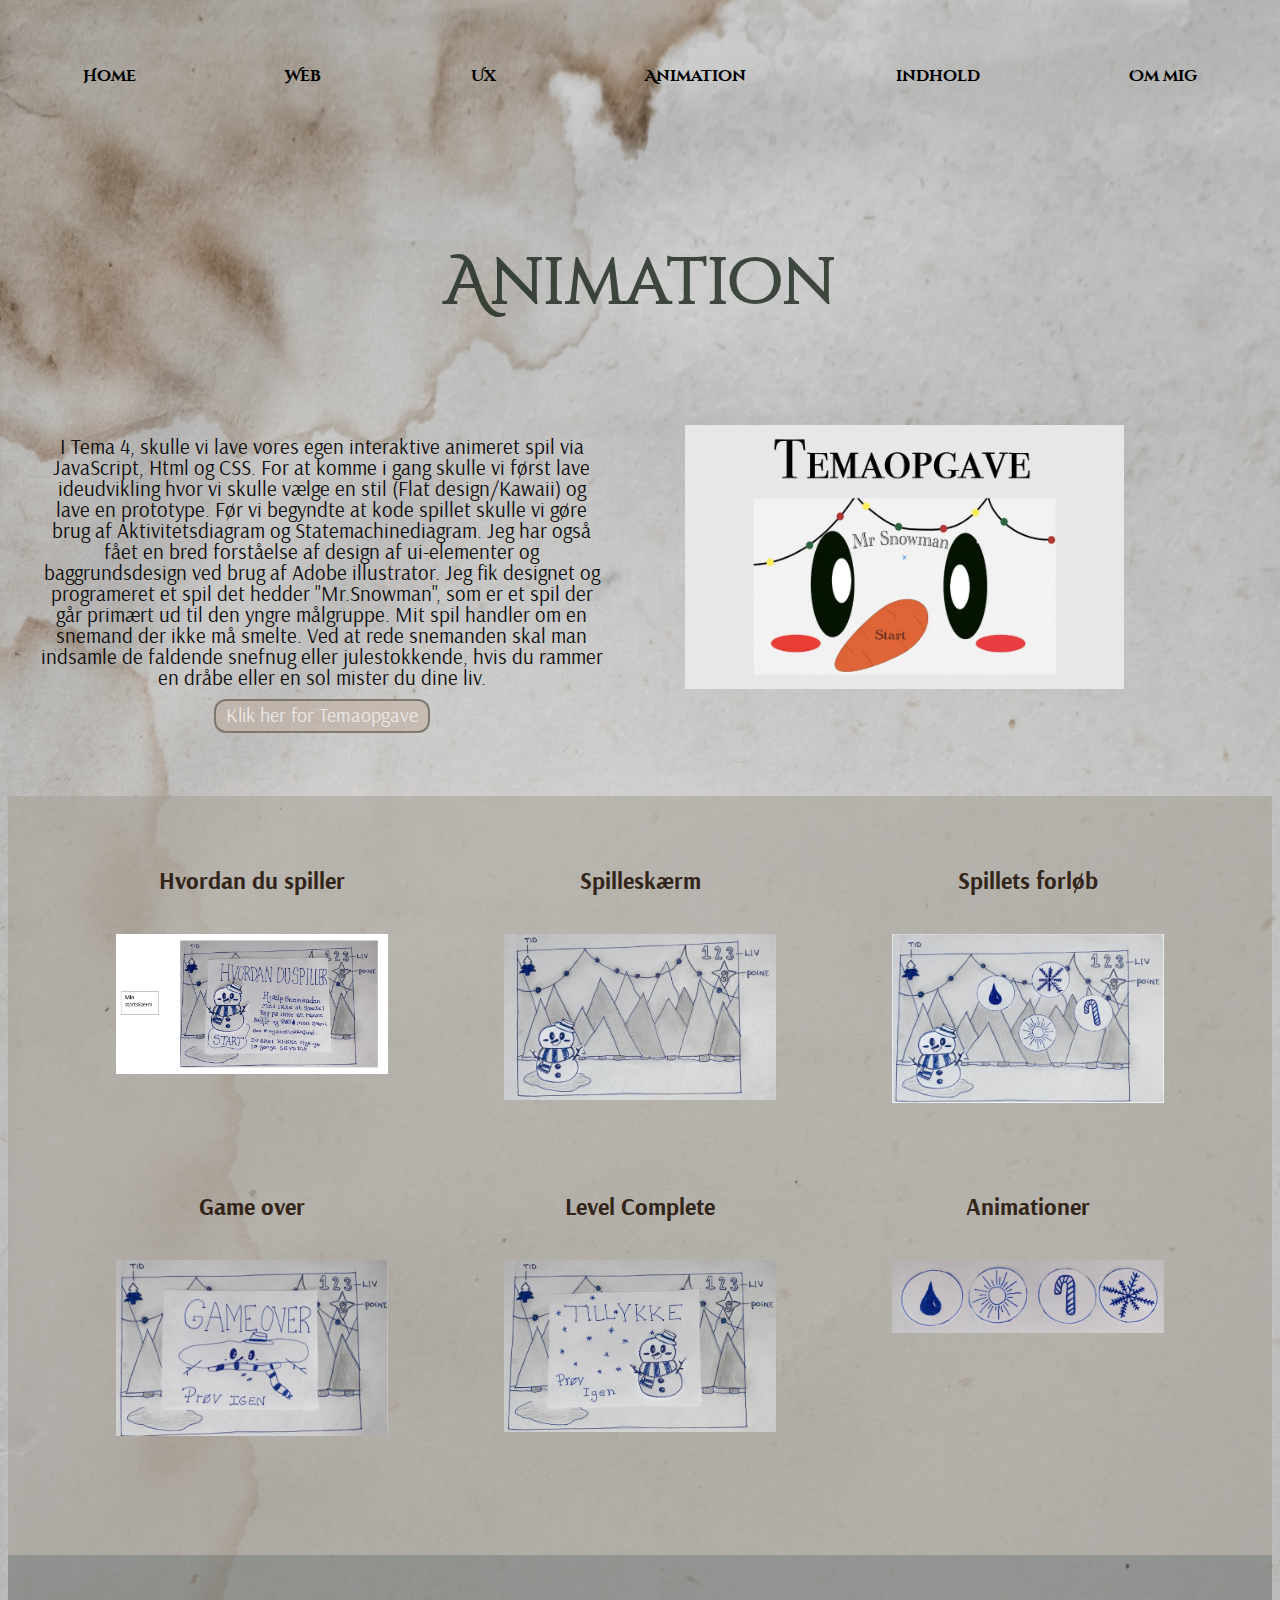
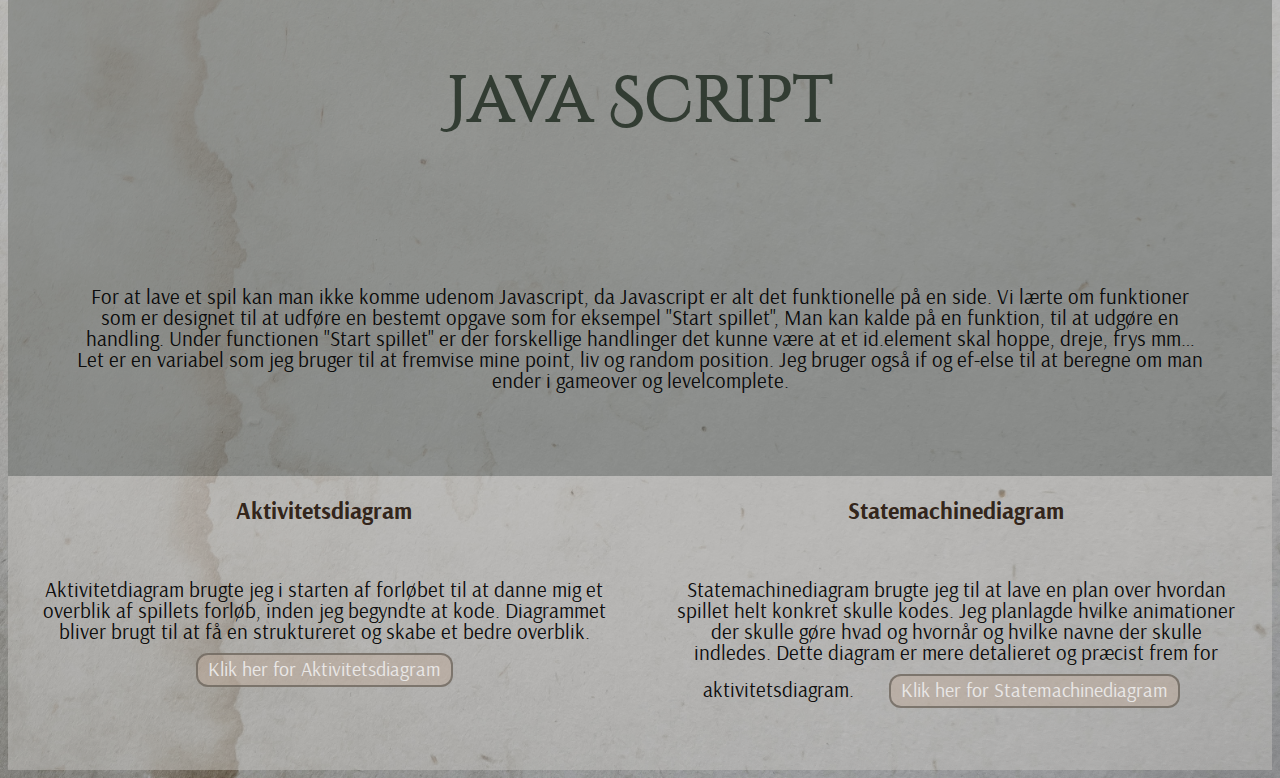
==== commit 68df0c97: "Stavefejl" ====
--- a/Animation.html
+++ b/Animation.html
@@ -79,7 +79,7 @@
         <div>
           <h3>Aktivitetsdiagram</h3>
           <p>
-            Aktivitetdiagram brugte jeg i starten af forløbet til at danne mig et overblik af spillets forløb, inden jeg begyndte at kode. Diagrammet bliver brugt til at få en struktureret og et skabe bedre overblik.
+            Aktivitetdiagram brugte jeg i starten af forløbet til at danne mig et overblik af spillets forløb, inden jeg begyndte at kode. Diagrammet bliver brugt til at få en struktureret og skabe et bedre overblik.
             <a href="https://www.sofiekkea.online/kea/04_animation/website/teknik.html" class="GFG"> Klik her for Aktivitetsdiagram</a>
           </p>
         </div>
